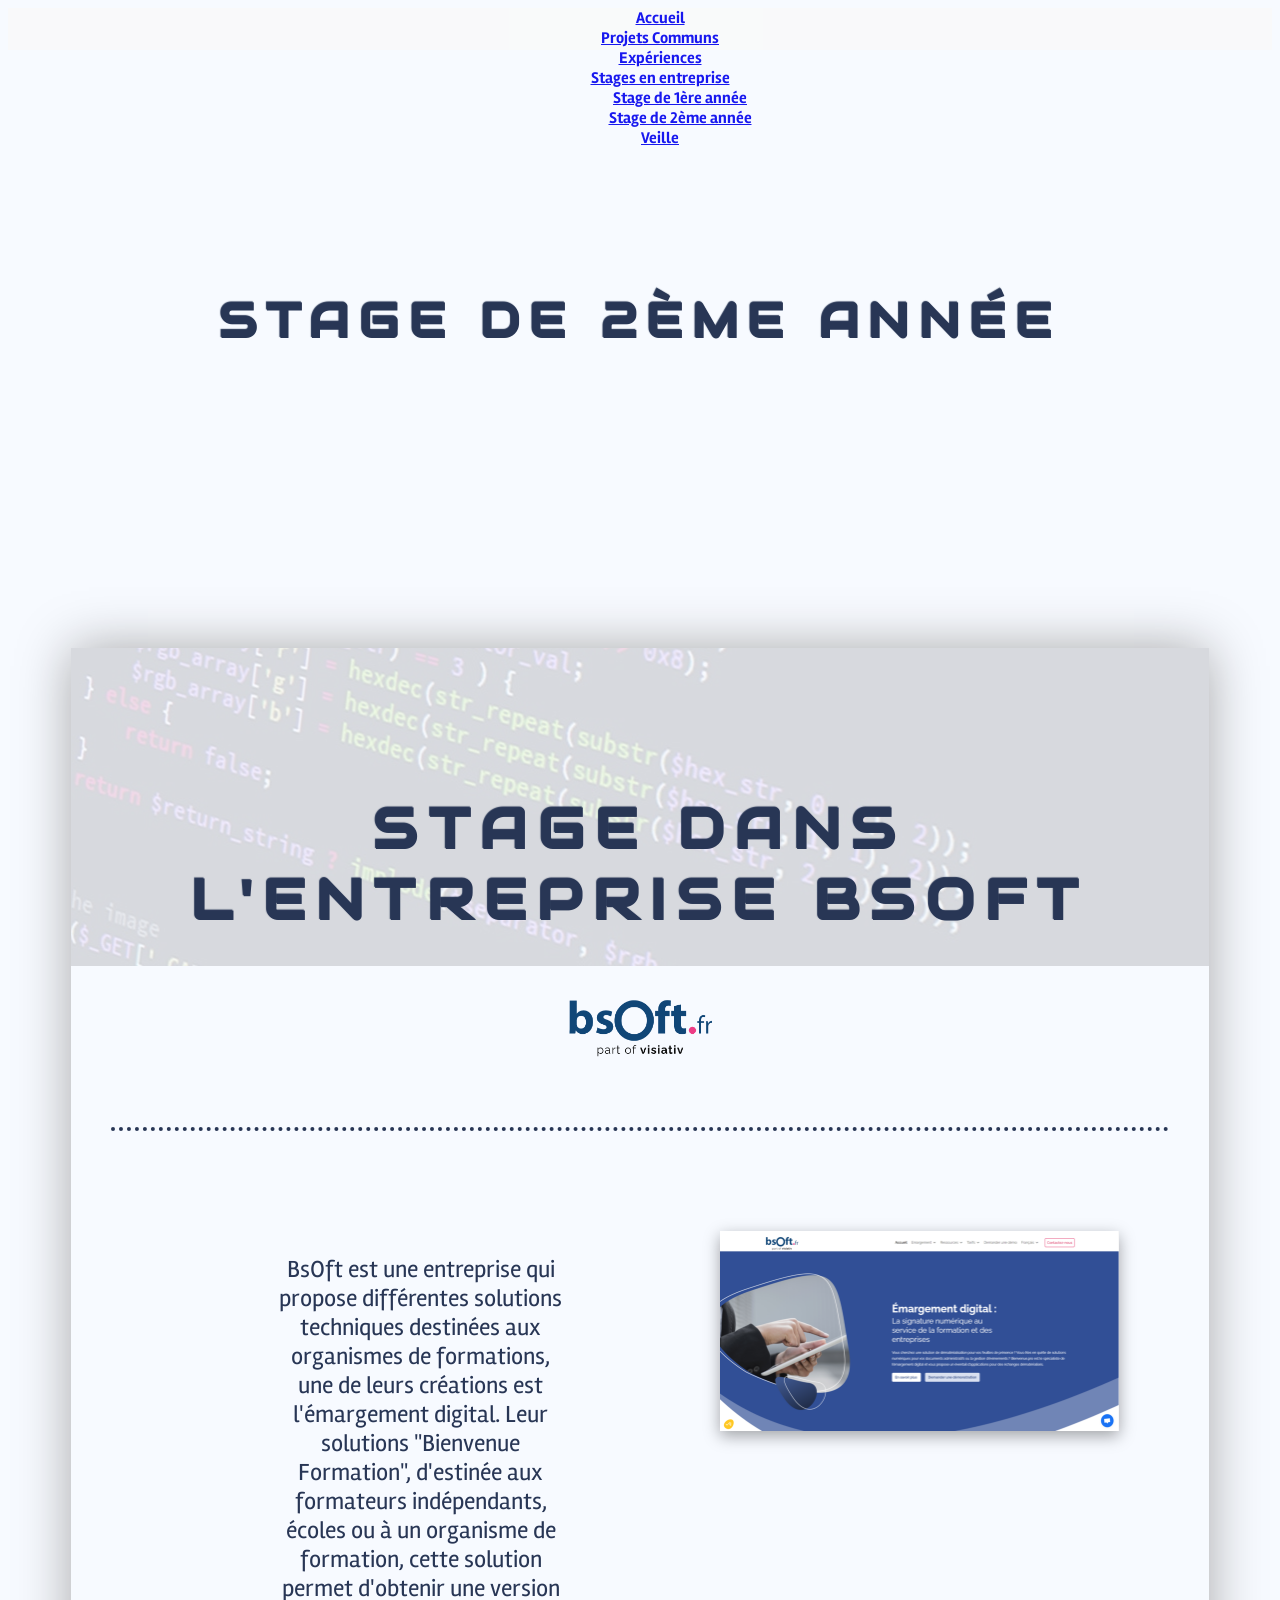
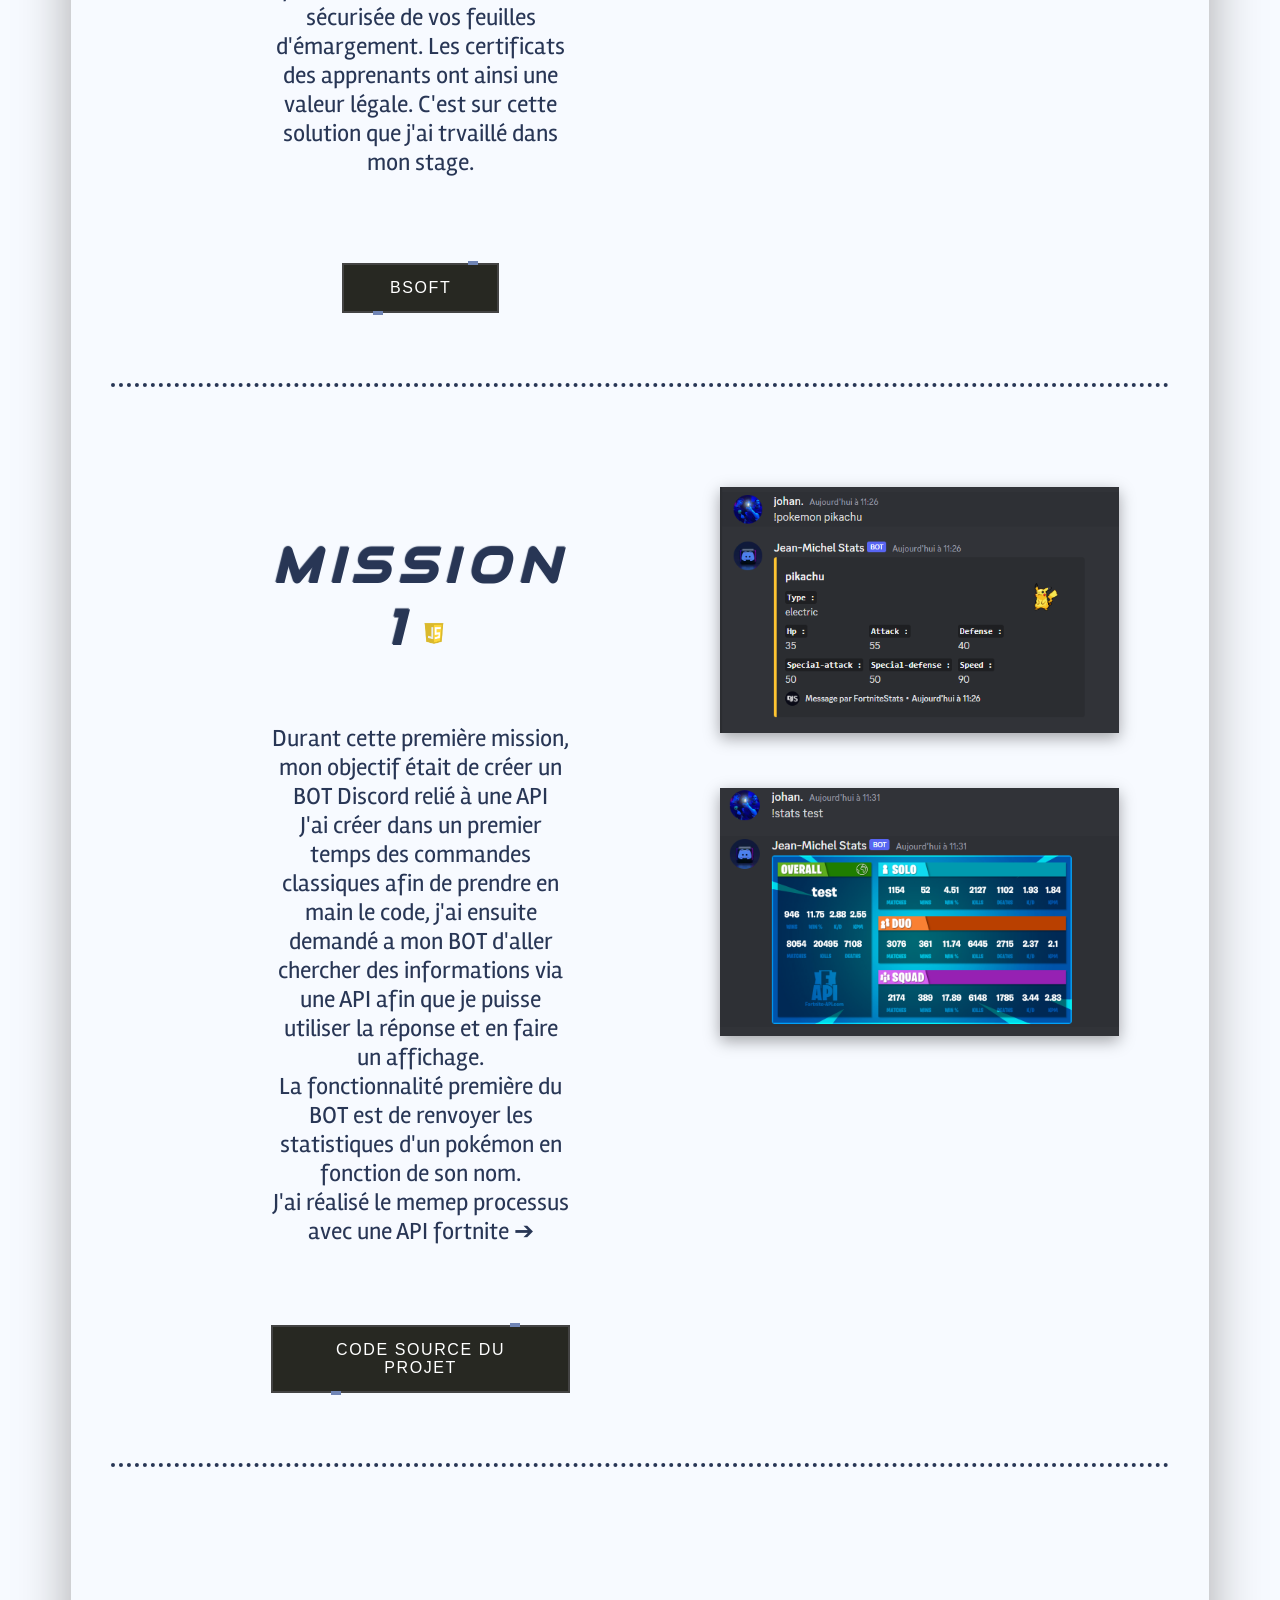
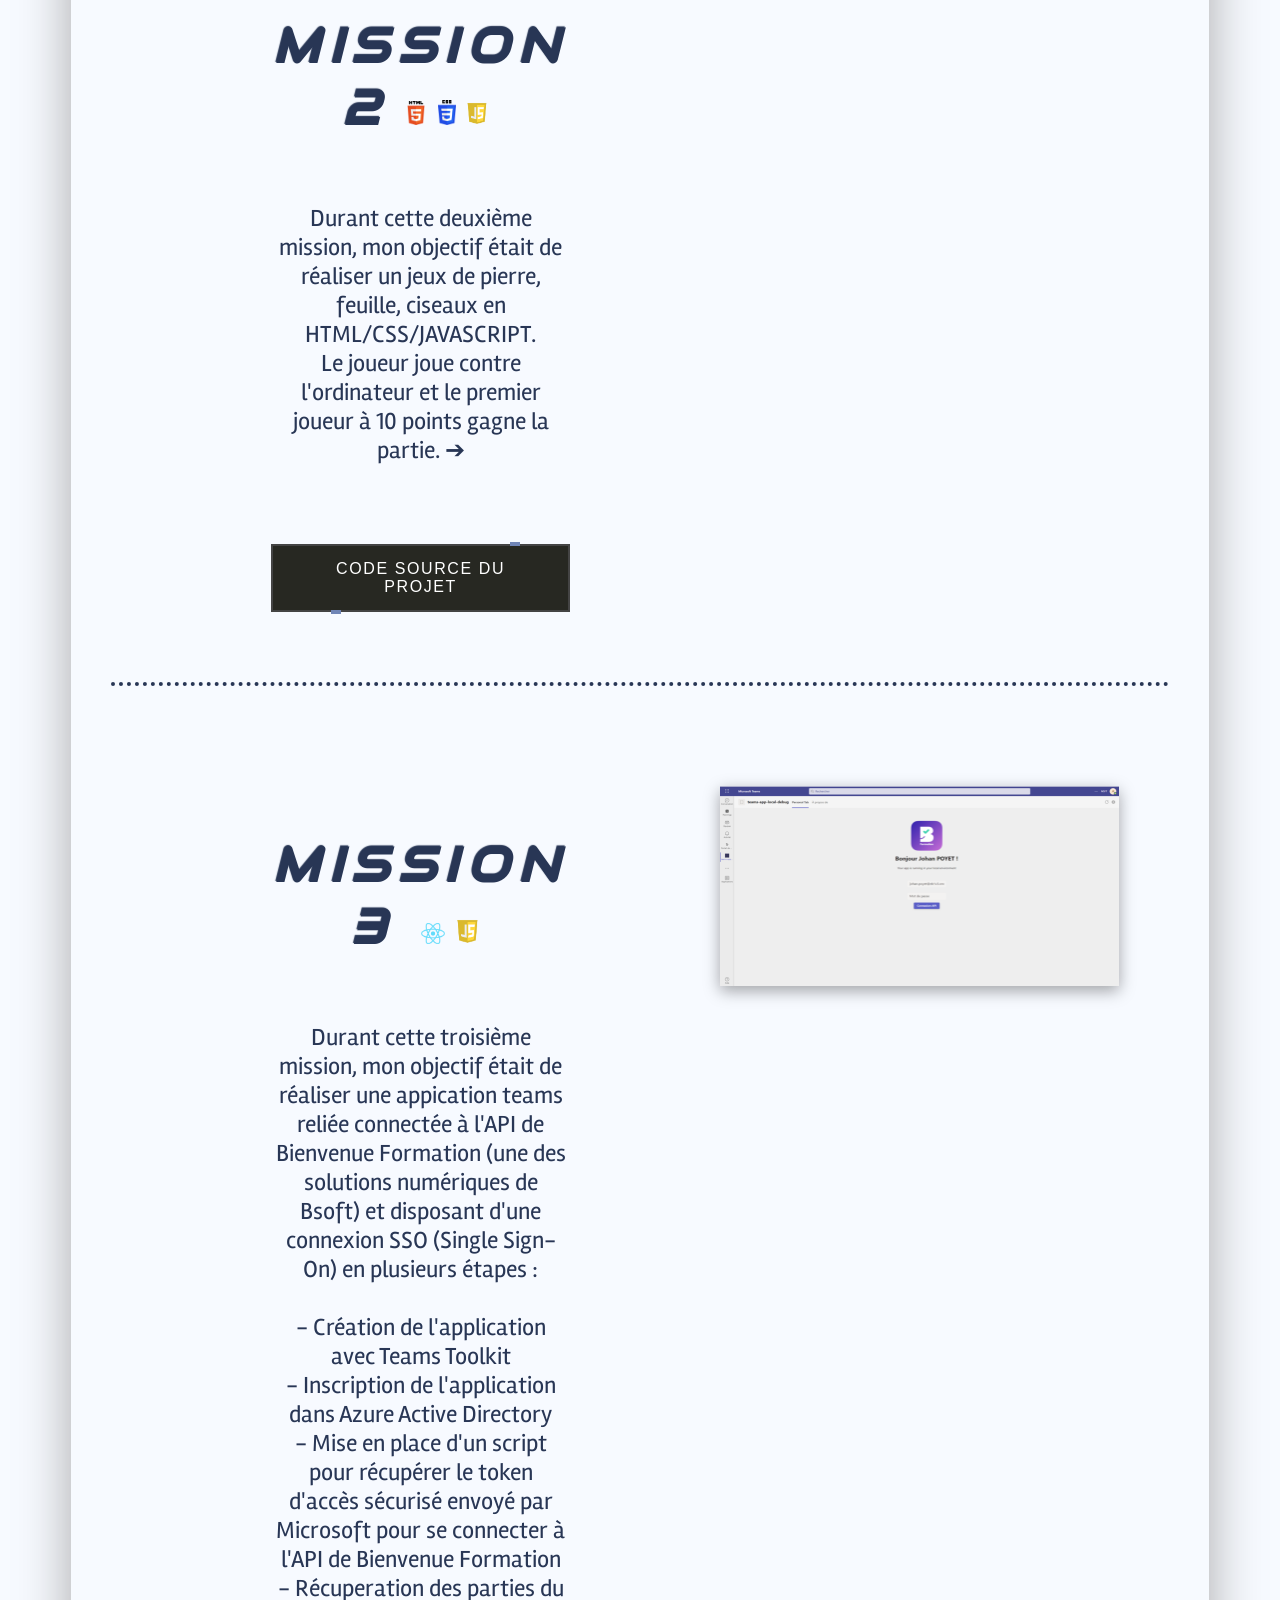
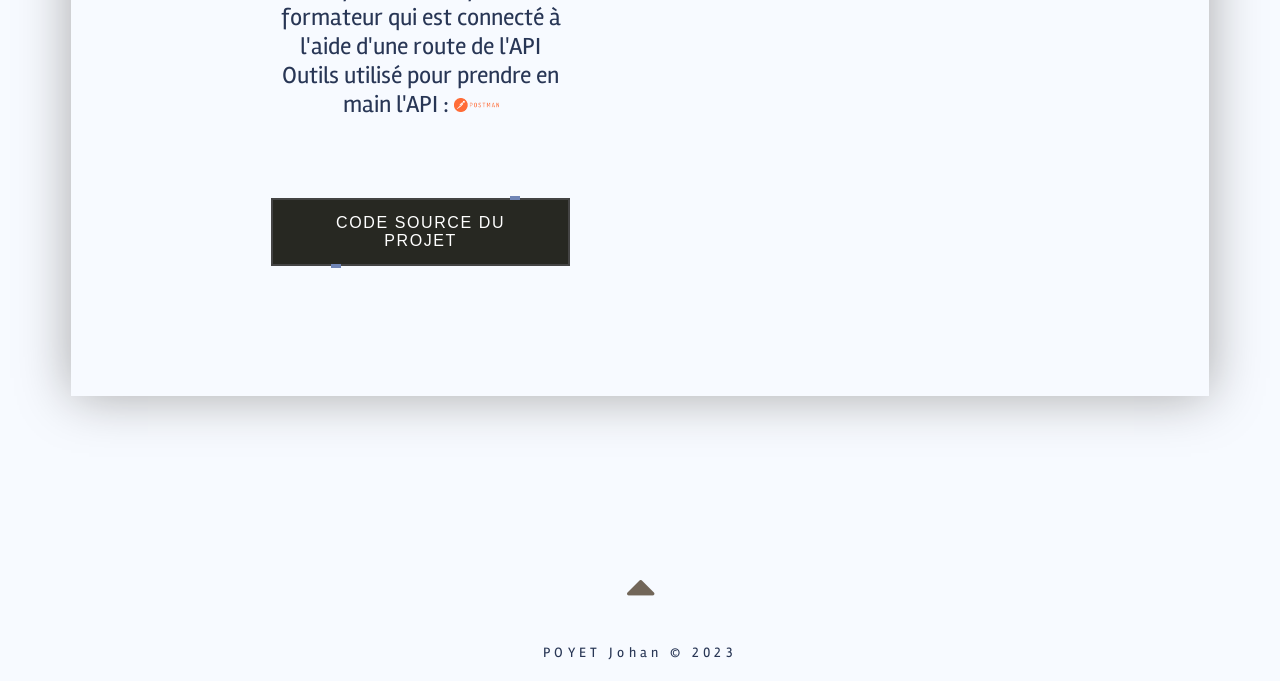
==== 2eme_annee.html @ 7d2a9128 "Add files via upload" ====
<!DOCTYPE html>
<html lang="fr">

<head>
    <meta charset="UTF-8">
    <meta http-equiv="X-UA-Compatible" content="IE=edge">
    <meta name="viewport" content="width=device-width, initial-scale=1.0">
    <title>Portfolio POYET Johan</title>
    <link rel="shortcut icon" href="./media/codage.png">
    <link rel="stylesheet" href="style.css">
    <link rel="stylesheet" href="./assets/css/bootstrap.css">
    <link rel="stylesheet" href="https://cdnjs.cloudflare.com/ajax/libs/font-awesome/4.7.0/css/font-awesome.css">
    <link href="https://unpkg.com/aos@2.3.1/dist/aos.css" rel="stylesheet">
    <script src="https://cdn.jsdelivr.net/npm/bootstrap@5.3.0-alpha1/dist/js/bootstrap.bundle.min.js"></script>
</head>

<body>
    <header style="height: 60vh;">
        <nav class="navbar autohide navbar-expand-sm navbar-light fixed-top">
            <div class="collapse navbar-collapse">
                <ul class="navbar-nav">
                    <li class="nav-item">
                        <a href="accueil.html" class="nav-link">Accueil</a>
                    </li>
                    <li class="nav-item">
                        <a href="projets_communs.html" class="nav-link">Projets Communs</a>
                    </li>
                    <li class="nav-item">
                        <a href="experiences.html" class="nav-link">Expériences</a>

                    </li>
                    <li class="nav-item dropdown">
                        <a class="nav-link dropdown-toggle" href="./1ere_annee.html" role="button"
                            data-bs-toggle="dropdown" aria-expanded="false">
                            Stages en entreprise
                        </a>
                        <ul class="dropdown-menu">
                            <li><a class="dropdown-item" href="./1ere_annee.html">Stage de 1ère année
                                </a></li>
                            <li><a class="dropdown-item" href="./2eme_annee.html">Stage de 2ème année
                                </a></li>
                        </ul>
                    </li>
                    <li class="nav-item">
                        <a href="veille.html" class="nav-link">Veille</a>
                    </li>
                </ul>
            </div>
        </nav>

        <h2 class="titre-c1 aos-item " data-aos="fade-up" data-aos-offset="200" data-aos-delay="50"
            data-aos-duration="1000" data-aos-mirror="true" data-aos-once="false"
            data-aos-anchor-placement="top-center">Stage de 2ème année</h2>
    </header>

    <section id="stage">
        <h3 class="aos-item" data-aos="fade-down" data-aos-offset=" 300" data-aos-delay="50" data-aos-duration="1000"
            data-aos-mirror="true" data-aos-once="true" data-aos-anchor-placement="top-bottom"
            style="padding: 50px 0 0 0">Stage dans l'entreprise bSoft
        </h3>
        <a href="./media/bsoft-logo.png" target="_blank" style="aos-item" data-aos="fade-right" data-aos-offset=" 300"
            data-aos-delay="50" data-aos-duration="1000" data-aos-mirror="true" data-aos-once="true"
            data-aos-anchor-placement="top-bottom"><img style="display: block; margin: auto; width: 15%;"
                src="./media/bsoft-logo.png" alt="logo philianova"></a>

        <div class="stage-desc col-md-12 aos-item" data-aos="fade-right" data-aos-offset=" 300" data-aos-delay="50"
            data-aos-duration="1000" data-aos-mirror="true" data-aos-once="true" data-aos-anchor-placement="top-bottom">
            <div class="stage-txt col-md-6">
                <p> BsOft est une entreprise qui propose différentes solutions techniques destinées aux organismes de
                    formations, une de leurs créations est l'émargement digital. Leur solutions "Bienvenue Formation",
                    d'estinée aux formateurs indépendants, écoles ou à un organisme de formation, cette solution permet
                    d'obtenir une version sécurisée de vos feuilles d'émargement. Les certificats des apprenants ont
                    ainsi une valeur légale. C'est sur cette solution que j'ai trvaillé dans mon stage.</p>
                <hr style="border: none;">
                <a target="_blank" href="https://bsoft.fr/">
                    <button target="_blank" class="btn-stage"
                        style="--clr:#7085B6; margin-top: 50px;"><span>BsOft</span><i></i></button></a>
            </div>
            <div class="col-md-6" style=" padding: 0 0 0 30px; width: 50%;">
                <a href="./media/bsoft1-grand.png" target="_blank"><img src="./media/bsoft1.png"
                        style="box-shadow: rgba(0, 0, 0, 0.35) 0px 5px 15px;" alt=""></a>

            </div>
        </div>

        <div class="stage-desc col-md-12 aos-item" data-aos="fade-left" data-aos-offset=" 300" data-aos-delay="50"
            data-aos-duration="1000" data-aos-mirror="true" data-aos-once="true" data-aos-anchor-placement="top-bottom">
            <div class="stage-txt col-md-6">
                <h3 style=""><i>Mission 1</i><img style=" width:14%;" src="./media/js-logo.png" alt=""></h3>
                <p style="margin: 50px 0 0 0;">Durant cette première mission, mon objectif était de créer un BOT Discord
                    relié à une API <br>
                    J'ai créer dans un premier temps des commandes classiques afin de prendre en main le code, j'ai
                    ensuite demandé a mon BOT d'aller chercher des informations via une API afin que je puisse utiliser
                    la réponse et en faire un affichage. <br>
                    La fonctionnalité première du BOT est de renvoyer les statistiques d'un pokémon en fonction
                    de son nom. <br>
                    J'ai réalisé le memep processus avec une API fortnite ➔</p>
                <br><a target="_blank" href="https://github.com/johanpoyet/bot_discord">
                    <button target="_blank" class="btn-stage" style="--clr:#7085B6; margin-top: 50px;"><span>Code source
                            du projet</span><i></i></button></a>

            </div>
            <div class="col-md-6" style=" padding: 0 0 0 30px; width: 50%;">

                <a href="./media/bot-1.png" target="_blank"> <img style="box-shadow: rgba(0, 0, 0, 0.35) 0px 5px 15px; "
                        src="./media/bot-1.png" alt=""></a>
                <a href="./media/bot-2.png" target="_blank"> <img
                        style="margin: 50px 0 0 0;box-shadow: rgba(0, 0, 0, 0.35) 0px 5px 15px; "
                        src="./media/bot-2.png" alt=""></a>
            </div>
        </div>


        <div class="stage-desc col-md-12 aos-item" data-aos="fade-right" data-aos-offset=" 300" data-aos-delay="50"
            data-aos-duration="1000" data-aos-mirror="true" data-aos-once="true" data-aos-anchor-placement="top-bottom">
            <div class="stage-txt col-md-6">
                <h3 style=""><i>Mission 2</i><img style="width:8%; margin: 0 0 0 15px;" src="./media/html-logo.png"
                        alt=""><img style=" margin: 0 0 0 10px; width:6%;" src="./media/css-logo.png" alt=""><img
                        style=" width:14%;" src="./media/js-logo.png" alt=""> </h3>
                <p style="margin: 50px 0 0 0;">Durant cette deuxième mission, mon objectif était de réaliser un
                    jeux de pierre, feuille, ciseaux en HTML/CSS/JAVASCRIPT. <br>
                    Le joueur joue contre l'ordinateur et le premier joueur à 10 points gagne la partie. ➔</p>
                <br><a target="_blank" href="https://github.com/johanpoyet/pierre_feuille_ciseaux">
                    <button target="_blank" class="btn-stage" style="--clr:#7085B6; margin-top: 50px;"><span>Code source
                            du projet</span><i></i></button></a>
            </div>
            <div class="col-md-6" style=" padding: 0 0 0 30px; width: 50%;">
                <a href="./media/shifoumi-grand.png" target="_blank"> <img
                        style="box-shadow: rgba(0, 0, 0, 0.35) 0px 5px 15px; " src="./media/shifoumi.png" alt=""></a>

            </div>
        </div>
        <div class="stage-desc col-md-12" aos-item data-aos="fade-left" data-aos-offset=" 300" data-aos-delay="50"
            data-aos-duration="1000" data-aos-mirror="true" data-aos-once="true" data-aos-anchor-placement="top-bottom">
            <div class="stage-txt col-md-6">
                <h3 style=""><i>Mission 3 <img style=" width:8%;" src="./media/react-logo.png" alt=""><img
                            style=" width:15%;" src="./media/js-logo.png" alt=""></i> </h3>
                <p style="margin: 50px 0 0 0;">Durant cette troisième mission, mon objectif était de réaliser une
                    appication teams reliée connectée à l'API de Bienvenue Formation (une des solutions numériques de
                    Bsoft) et disposant d'une connexion SSO (Single Sign-On) en plusieurs étapes : <br> <br>
                    - Création de l'application avec Teams Toolkit <br>
                    - Inscription de l'application dans Azure Active Directory <br>
                    - Mise en place d'un script pour récupérer le token d'accès sécurisé envoyé par Microsoft pour se
                    connecter à l'API de Bienvenue Formation <br>
                    - Récuperation des parties du formateur qui est connecté à l'aide d'une route de l'API <br>
                    Outils utilisé pour prendre en main l'API : <a href="https://www.postman.com/" target="_blank"><img
                            src="./media/postman.png" style="width: 15% !important;" alt=""></a></p>
                <br><a target="_blank" href="">
                    <button target="_blank" class="btn-stage" style="--clr:#7085B6; margin-top: 50px;"><span>Code source
                            du projet</span><i></i></button></a>
            </div>
            <div class="col-md-6" style=" padding: 0 0 0 30px; width: 50%;">

                <a href="./media/app-grand.png" target="_blank"> <img
                        style="box-shadow: rgba(0, 0, 0, 0.35) 0px 5px 15px; " src="./media/app-petit.png" alt=""></a>
            </div>
        </div>
        </div>
        </div>
        </div>
        </div>
    </section>

    <footer>
        <div class="arrow">
            <a href="#">
                <i class="fa fa-sort-up"></i>
            </a>
        </div>
        <p>POYET Johan © 2023</p>
    </footer>

    <script src="./assets/js/jquery.min.js" type="text/javascript"></script>
    <script src="./assets/js/typed.min.js" type="text/javascript"></script>
    <script src="./script2.js" type="text/javascript"></script>
    <script src="https://unpkg.com/aos@2.3.1/dist/aos.js"></script>

    <script>
        AOS.init();
    </script>

</body>

</html>
---- style.css ----
@import url("https://fonts.googleapis.com/css?family=Audiowide|Josefin+Sans:100|Rambla&display=swap");

/* test */
html {
  scroll-behavior: smooth;
}

body {
  color: #283655 !important;
  background-color: #f7faff !important;
  text-align: center;
  height: 100vh;
  font-family: "Rambla", sans-serif;
}

h2,
h3 {
  font-family: "Audiowide", sans-serif;
  letter-spacing: 0.2em;
  text-transform: uppercase;
  text-shadow: -1px -1px 1px #283655;
}

li {
  list-style-type: none;
}



/* *****************************HEADER****************************** */
.navbar {
  background-color: #FAFAFA;
  opacity: 0.9;
  height: 42px;
  transition: 0.7s;
  font-weight: 800;
}

.navbar-nav {
  width: 80% !important;
  margin: 0 auto;
  justify-content: space-between;
}

header {
  text-align: center;
  height: 100vh;
  background: url(media/Sans\ titre.jpg) no-repeat fixed 50% 50%;
  background-size: cover;
}

h1 {
  padding: 90px 0 10px 0;
  font-family: "Josefin Sans", sans-serif;
  font-size: 4.3em;
  text-transform: uppercase;
}

#line {
  height: 1px;
  background-color: #b3aca7;
  width: 25%;
  margin: 0 auto;
}

h2 {
  padding: 20px 0 50px 0;
  font-size: 3em;
  text-transform: uppercase;
}

.presentation {
  height: 240px;
  margin-top: 20px;
}

.infos {
  border: 1px solid #b3aca7;
  display: flex;
  flex-direction: column;
  justify-content: space-between;
  padding: 20px 0;
}

.photo {
  border: 1px solid #b3aca7;
  position: relative;
}

.photo img {
  position: absolute;
  top: 0;
  bottom: 0;
  left: 0;
  right: 0;
  margin: auto;
  height: auto;
  max-width: 90%;
  border-radius: 3px;
  /* box-shadow: 0 0 4px; */
}

.btn-cv {
  margin-top: 45px;
  text-align: center;
}

.btn-cv a {
  padding: 20px 80px;
  border: 1px solid #b3aca7;
  width: 300px;
}

.btn-cv:hover a {
  background: #b3aca7;
  color: #e2dedb;
  transition: all 0.3s ease-in-out;
  text-decoration: none;
}

/* ***************************************languages************************************* */
#language {
  padding: 80px 80px 80px 50px;
  margin: 20px 0 0 6%;
  height: 750px;
  width: 47%;
  max-width: 640px;
  background: linear-gradient(90deg, #8b8b8b 0%, #d0d0d0 100%);
  border-radius: 5%;
  /* clip-path: polygon(0% 0%, 79% 0, 100% 50%, 80% 100%, 0% 100%); */
}


#language .bar {
  padding: 10px 0 4px 0;
  letter-spacing: 0.1em;
}

/* ***************************FORMATION**************************** */
#formation {
  position: relative;
  top: -200px;
  float: right;
  margin-right: 5%;
  padding: 110px 0 60px 50px;
  width: 45%;
  max-width: 660px;
  background: linear-gradient(270deg, #8b8b8b 0%, #d0d0d0 100%);
  border-radius: 5%;
  /* clip-path: polygon(18% 0, 100% 0%, 100% 100%, 11% 100%, 0% 50%); */
}

#autodidactes {
  padding-top: 20px;
}

#fcc {
  padding: 50px 0 0 9%;
}

#occ {
  padding: 50px 0 0 18%;
}

#formation h4 {
  font-weight: blod;
  letter-spacing: 0.08em;
  padding-bottom: 10px;
  color: #283655;
  /* text-shadow: -1px -1px 1px #35B4D5; */
}

.counter {
  display: flex;
  text-align: center;
}

.data {
  border: 1px solid #283655;
  width: 170px;
  margin: 0 4%;
  box-shadow: 0 0 8px #283655;
  padding: 5px 20px;
}

.counter-value {
  font-size: 2em;
}

.data-span {
  font-size: 1.8em;
}

/* ***************************************PARCOURS*********************** */
#parcours {
  max-width: 800px;
  margin: 640px auto 180px auto;
  padding: 40px 30px 100px 30px;
  /* background: url(./media/header.jpg) no-repeat fixed 50% 50%; */
  background-size: cover;
  border-radius: 8px;
  box-sizing: -1px -1px 8px #283655;
}

/*

#parcours h3 {
    font-size: 2.5em;
    padding-bottom: 30px;
}

#parcours h4 {
    font-size: 1.6em;
    color: #ff4e50;
    margin-left: 20px;
}

#parcours h6 {
    font-style: italic;
    color: #edca21;
    margin-left: 20px;
}

#parcours p {
    line-height: 1.9em;
} */
*,
*::before,
*::after {
  box-sizing: border-box;
}

/* body {
    margin: 0;
    font-family: Arial, Helvetica, sans-serif;
    background: #ffffff;
} */
.timeline {
  position: relative;
  width: 100%;
  max-width: 1140px;
  margin: 0 auto;
  padding: 15px 0;
}

.timeline::after {
  content: "";
  position: absolute;
  width: 2px;
  background: #535353;
  top: 0;
  bottom: 0;
  left: 50%;
  margin-left: -1px;
}

/* .container {
  padding: 15px 30px;
  position: relative;
  background: inherit;
  width: 50%;
}

.container.left {
  right: 28%;
  margin-right: 1000px;
  max-width: 577px;
}

.container.right {
  left: 39%;
  max-width: 577px;
}

.container::after {
  content: "";
  position: absolute;
  width: 16px;
  height: 16px;
  top: calc(50% - 8px);
  right: -8px;
  background: #ffffff;
  border: 2px solid #535353;
  border-radius: 16px;
  z-index: 1;
}

.container.right::after {
  left: -8px;
}

.container::before {
  content: "";
  position: absolute;
  width: 50px;
  height: 2px;
  top: calc(50% - 1px);
  right: 8px;
  background: #535353;
  z-index: 1;
}

.container.right::before {
  left: 8px;
}

.container .date {
  position: absolute;
  display: inline-block;
  top: calc(50% - 8px);
  text-align: center;
  font-size: 14px;
  font-weight: bold;
  color: #535353;
  text-transform: uppercase;
  letter-spacing: 1px;
  z-index: 1;
}

.container.left .date {
  right: -75px;
}

.container.right .date {
  left: -75px;
}

.container .icon {
  position: absolute;
  display: inline-block;
  width: 40px;
  height: 40px;
  padding: 9px 0;
  top: calc(50% - 20px);
  background: #8d8d8d;
  border: 2px solid #535353;
  border-radius: 40px;
  text-align: center;
  font-size: 18px;
  color: #535353;
  z-index: 1;
}

.container.left .icon {
  right: 56px;
}

.container.right .icon {
  left: 56px;
}

.container .content {
  padding: 30px 90px 30px 30px;
  background: #8d8d8d;
  position: relative;
  border-radius: 0 500px 500px 0;
}

.container.right .content {
  padding: 30px 30px 30px 90px;
  border-radius: 300px 300px 300px 300px;
}

.container.left .content {
  border-radius: 300px 300px 300px 300px;
}

.container .content h2 {
  margin: 0 0 10px 0;
  font-size: 18px;
  font-weight: normal;
  color: #535353;
}

.container .content p {
  margin: 0;
  font-size: 16px;
  line-height: 22px;
  color: #000000;
} */

@media (max-width: 767.98px) {
  .timeline::after {
    left: 90px;
  }

  /* .container {
    width: 100%;
    padding-left: 120px;
    padding-right: 30px;
  }

  .container.right {
    left: 0%;
  }

  .container.left {
    right: 0%;
  }

  .container.left::after,
  .container.right::after {
    left: 82px;
  }

  .container.left::before,
  .container.right::before {
    left: 100px;
    border-color: transparent #535353 transparent transparent;
  }

  .container.left .date,
  .container.right .date {
    right: auto;
    left: 15px;
  }

  .container.left .icon,
  .container.right .icon {
    right: auto;
    left: 146px;
  }

  .container.left .content,
  .container.right .content {
    padding: 30px 30px 30px 90px;
    border-radius: 500px 0 0 500px;
    margin-left: 100px;
  } */
}

/* *****************************************PORTFOLIO*************************** */
#portfolio {
  margin: 100px 2% 0 2%;
  padding: 40px 10px 60px 40px;
  background-color: rgba(179, 172, 167, 0.08);
  box-shadow: 0px 0px 1px #a8a8a9;
}

#portfolio h3 {
  font-size: 3em;
  padding-bottom: 15px;
}

.projet {
  display: flex;
  margin: 70px 0;
}

/* .projet:nth-child(2) {
    margin-left: 3%;
}



  

.projet:nth-child(3) {
    margin-left: 6%;
} */
.wrap {
  padding: 10px 20px 300px 0px;
  height: 100%;
  display: flex;
  align-items: center;
  justify-content: center;
}

/* .button {
  min-width: 300px;
  min-height: 60px;
  font-family: 'Rambla', sans-serif;
  font-size: 22px;
  text-transform: uppercase;
  letter-spacing: 1.3px;
  font-weight: 700;
  color: #313133;
  background: #726659;
  background: linear-gradient(90deg, #726659(129, 230, 217, 1) 0%, #726659(79, 209, 197, 1) 100%);
  border: none;
  border-radius: 1000px;
  box-shadow: 12px 12px 24px #726659;
  transition: all 0.3s ease-in-out 0s;
  cursor: pointer;
  outline: none;
  position: relative;
  padding: 10px;
}

button::before {
  content: '';
  border-radius: 1000px;
  min-width: calc(300px + 12px);
  min-height: calc(60px + 12px);
  border: 6px solid #726659;
  box-shadow: 0 0 60px #726659;
  position: absolute;
  top: 50%;
  left: 50%;
  transform: translate(-50%, -50%);
  opacity: 0;
  transition: all .3s ease-in-out 0s;
}

.button:hover,
.button:focus {
  color: #313133;
  transform: translateY(-6px);
}

button:hover::before,
button:focus::before {
  opacity: 1;
}

button::after {
  content: '';
  width: 30px;
  height: 30px;
  border-radius: 100%;
  border: 6px solid #726659;
  position: absolute;
  z-index: -1;
  top: 50%;
  left: 50%;
  transform: translate(-50%, -50%);
  animation: ring 1.5s infinite;
}

button:hover::after,
button:focus::after {
  animation: none;
  display: none;
} */

@keyframes ring {
  0% {
    width: 30px;
    height: 30px;
    opacity: 1;
  }

  100% {
    width: 300px;
    height: 300px;
    opacity: 0;
  }
}

.legende li {
  margin-left: 40px;
  font-size: 1.8rem;
}

.legende {
  min-height: 500px;
}

.legende h2 img {
  width: 50px;
}

h4 {
  font-size: 2.5rem !important;
}

h4 img {
  width: 30px;
}

.txt-portfolio {
  font-size: 1.5rem;
  padding-top: 30px;
}

.cadre {
  position: relative;
  padding: 40px 20px 25px 0;
  width: 80%;
  max-width: 700px;
  border: none;
  outline: none;
  background-color: transparent;
  margin: 10px 8px;
  color: #aca49c;
  text-align: center;
  max-height: 420px;
}

.img-container {
  height: 323px;
  width: 100%;
  max-width: 650px;
  overflow: hidden;
  margin: 0 auto;
  box-shadow: 1px 1px 10px #111;
}

.img-container img {
  position: relative;
  height: 100%;
  margin: 0 auto;
}

.img-container:hover img {
  transform: scale(1.07);
  transform-origin: 50% 50%;
  filter: contrast(140%);
  transition: 0.3s ease-in-out;
}

.cadre:before,
.cadre:after {
  content: "";
  display: block;
  position: absolute;
  width: 20%;
  height: 20%;
  border: 1px solid;
  transition: all 0.6s ease;
  border-radius: 2px;
  z-index: -1;
}

.cadre:before {
  top: 15px;
  left: -10px;
  border-bottom-color: transparent;
  border-right-color: transparent;
}

.cadre:after {
  bottom: 15px;
  right: 0;
  border-top-color: transparent;
  border-left-color: transparent;
}

.cadre:hover:before,
.cadre:hover:after {
  border-color: #aca49c;
  width: 100%;
  height: 100%;
}

.legende {
  max-width: 60%;
  padding: 50px 150px 0 200px;
  opacity: 0;
  transition: 5s ease-in-out;
}

.projet:hover .legende {
  opacity: 1;
  transition: 2s ease;
}

.legende a {
  padding: 16px 10px 10px 10px;
  margin-top: 20px;
  font-size: 1.1em;
  float: right;
  text-decoration: none;
  border-radius: 3px;
  background: #e2dedb;
  animation: shadow-pop-br 0.3s cubic-bezier(0.47, 0, 0.745, 0.715) both;
}

.legende a:hover {
  text-decoration: none;
  color: black;
}

.legende a:active {
  animation: shadow-push 0.3s cubic-bezier(0.47, 0, 0.745, 0.715) both;
}

@keyframes shadow-pop-br {
  0% {
    -webkit-box-shadow: 0 0 #3e3e3e, 0 0 #3e3e3e, 0 0 #3e3e3e, 0 0 #3e3e3e, 0 0 #3e3e3e, 0 0 #3e3e3e, 0 0 #3e3e3e, 0 0 #3e3e3e;
    box-shadow: 0 0 #3e3e3e, 0 0 #3e3e3e, 0 0 #3e3e3e, 0 0 #3e3e3e, 0 0 #3e3e3e, 0 0 #3e3e3e, 0 0 #3e3e3e, 0 0 #3e3e3e;
    -webkit-transform: translateX(0) translateY(0);
    transform: translateX(0) translateY(0);
  }

  100% {
    -webkit-box-shadow: 1px 1px #3e3e3e, 2px 2px #3e3e3e, 3px 3px #3e3e3e, 4px 4px #3e3e3e, 5px 5px #3e3e3e, 6px 6px #3e3e3e, 7px 7px #3e3e3e, 8px 8px #3e3e3e;
    box-shadow: 1px 1px #3e3e3e, 2px 2px #3e3e3e, 3px 3px #3e3e3e, 4px 4px #3e3e3e, 5px 5px #3e3e3e, 6px 6px #3e3e3e, 7px 7px #3e3e3e, 8px 8px #3e3e3e;
    -webkit-transform: translateX(-8px) translateY(-8px);
    transform: translateX(-6px) translateY(-6px);
  }
}

@keyframes shadow-push {
  0% {
    -webkit-box-shadow: 1px 1px #3e3e3e, 2px 2px #3e3e3e, 3px 3px #3e3e3e, 4px 4px #3e3e3e, 5px 5px #3e3e3e, 6px 6px #3e3e3e, 7px 7px #3e3e3e, 8px 8px #3e3e3e;
    box-shadow: 1px 1px #3e3e3e, 2px 2px #3e3e3e, 3px 3px #3e3e3e, 4px 4px #3e3e3e, 5px 5px #3e3e3e, 6px 6px #3e3e3e, 7px 7px #3e3e3e, 8px 8px #3e3e3e;
    -webkit-transform: translateX(-8px) translateY(-8px);
    transform: translateX(-6px) translateY(-6px);
  }

  100% {
    -webkit-box-shadow: 0 0 #3e3e3e, 0 0 #3e3e3e, 0 0 #3e3e3e, 0 0 #3e3e3e, 0 0 #3e3e3e, 0 0 #3e3e3e, 0 0 #3e3e3e, 0 0 #3e3e3e;
    box-shadow: 0 0 #3e3e3e, 0 0 #3e3e3e, 0 0 #3e3e3e, 0 0 #3e3e3e, 0 0 #3e3e3e, 0 0 #3e3e3e, 0 0 #3e3e3e, 0 0 #3e3e3e;
    -webkit-transform: translateX(0) translateY(0);
    transform: translateX(0) translateY(0);
  }
}

/* *************************************HOBBIES******************** */
#hobbies {
  padding: 100px 50px 100px 50px;
  margin: 500px 2% 0 2%;
  /* clip-path: polygon(0 21%, 100% 31%, 100% 95%, 0% 100%); */
  background: linear-gradient(90deg, #8b8b8b 0%, #d0d0d0 100%);
}

#hobbies h3 {
  /* transform: rotate(4.2deg); */
  font-size: 3em;
  text-shadow: -1px 1px 0px #375E97;
}

.pictures {
  display: flex;
  justify-content: center;
  margin-bottom: 100px;
}

.flip-box-back div {
  margin: 40%;
  writing-mode: horizontal-tb;
  text-orientation: upright;
  width: 200px;
}

.flip-bow-back p {
  text-transform: uppercase;
  padding: 10px;
  font-size-adjust: auto;
}

.flip-box-back {
  color: white;
  transform: rotateY(180deg);
}

.flip-box-front,
.flip-box-back {
  position: absolute;
  width: 100%;
  height: 100%;
  backface-visibility: hidden;
}

.flip-box {
  overflow: hidden;
  background-color: transparent;
  width: 100%;
  max-width: 300px;
  height: 300px;
  perspective: 1000px;
}

.flip-box-inner {
  position: relative;
  width: 100%;
  max-width: 300px;
  height: 300px;
  transition: transform 0.8s;
  transform-style: preserve-3d;
}

.flip-box:hover .flip-box-inner {
  transform: rotateY(180deg);
}

/* ****************************************************************************STAGE*********************************************************************************** */
#stage {
  margin: 100px 5% 0 5%;
  padding: 40px 40px 60px 40px;
  box-shadow: 0px 0px 50px #a8a8a9;
  background: url(media/Image.png) no-repeat fixed 50% 50%;

}

#stage h3 {
  font-size: 3.5em;
  padding-bottom: 15px;
  text-align: center;

}

.stage-desc {
  display: flex;
  margin: 70px 0;
  padding: 100px 0 0 0;
  border-top: 4px dotted #283655;
}

.stage-txt h3 {
  font-size: 3rem !important;
}

.stage-txt {
  text-align: center;
  width: 50%;
  font-size: 1.5rem;
  padding: 0px 70px 0px 160px !important;
}

button {
  position: relative;
  background: #444;
  color: #fff;
  text-decoration: none;
  text-transform: uppercase;
  border: none;
  letter-spacing: 0.1rem;
  font-size: 1rem;
  padding: 1rem 3rem;
  transition: 0.2s;
}

button:hover {
  letter-spacing: 0.2rem;
  padding: 1.1rem 3.1rem;
  background: var(--clr);
  color: var(--clr);
  /* box-shadow: 0 0 35px var(--clr); */
  animation: box 3s infinite;
}

button::before {
  content: "";
  position: absolute;
  inset: 2px;
  background: #272822;
}

button span {
  position: relative;
  z-index: 1;
}

button i {
  position: absolute;
  inset: 0;
  display: block;
}

button i::before {
  content: "";
  position: absolute;
  width: 10px;
  height: 2px;
  left: 80%;
  top: -2px;
  border: 2px solid var(--clr);
  background: #272822;
  transition: 0.2s;
}

button:hover i::before {
  width: 15px;
  left: 20%;
  animation: move 3s infinite;
}

button i::after {
  content: "";
  position: absolute;
  width: 10px;
  height: 2px;
  left: 20%;
  bottom: -2px;
  border: 2px solid var(--clr);
  background: #272822;
  transition: 0.2s;
}

button:hover i::after {
  width: 15px;
  left: 80%;
  animation: move 3s infinite;
}

@keyframes move {
  0% {
    transform: translateX(0);
  }

  50% {
    transform: translateX(5px);
  }

  100% {
    transform: translateX(0);
  }
}

@keyframes box {
  0% {
    box-shadow: #27272c;
  }

  50% {
    box-shadow: 0 0 25px var(--clr);
  }

  100% {
    box-shadow: #27272c;
  }
}

/* *******************************************************************************VEILLE************************************************************************************ */
#veille {
  background: url(media/veille.png) no-repeat fixed 50% 50%;
  margin: 100px 5% 0 5%;
  padding: 40px 10px 60px 40px;
  box-shadow: 0px 0px 50px #a8a8a9;
}

#veille h3 {
  font-size: 3.5em;
  padding-bottom: 15px;
  text-align: center;
}

.veille-desc {
  display: flex;
  margin: 70px 0;
  padding: 100px 0 0 0;
}


.veille-txt {
  text-align: center;
  font-size: 1.5rem;
  padding: 0px 70px 0 0 !important;
}

/* *******************************************************************************FOOTER****************************************************************************** */
footer {
  background: url(./media/footer.jpg) 50% 0% no-repeat fixed;
  background-size: cover;
  text-align: center;
  padding: 160px 50px 5px 50px;
}

footer h3 {
  padding: 0 0 60px 0;
  font-size: 2.5em;
}

.footer-icons {
  margin: 0 auto;
  display: flex;
  justify-content: space-between;
  max-width: 60%;
}

.network {
  font-size: 4em;
  border: 1px solid #b3aca7;
  padding: 30px 45px;
  color: #726659;
  z-index: -1 !important;
  border-radius: 50%;
}

.network:hover {
  background: #b3aca7;
  color: #e2dedb;
  transition: all 0.3s ease-in-out;
}

.arrow {
  width: 50px;
  margin: 0px auto;
  padding-top: 15px;
  animation: arrow linear 1.5s;
  animation-iteration-count: infinite;
}

@keyframes arrow {
  0% {
    transform: translateY(0px);
  }

  38% {
    transform: translateY(8px);
  }

  100% {
    transform: translateY(0px);
  }
}

.arrow a {
  font-size: 3em;
  border: none;
  color: #726659;
}

.arrow:hover i {
  transform: scale(1.6);
  transition: 0.5s ease-in-out;
  color: #726659;
}

footer p {
  font-size: 0.9em;
  letter-spacing: 0.3em;
}

/* ************************************MEDIA QUERIES************************* */
@media screen and (max-width: 1700px) {
  .stage-desc img {
    width: 80%;
  }
}

@media screen and (max-width: 1500px) {
  .typed_pages {
    width: 50% !important;
    margin: 0 25% !important;
  }
}


@media screen and (max-width: 900px) {

  .infos h5,
  .typed {
    font-size: 0.9em;
  }

  .typed_pages {
    width: 60% !important;
    margin: 0 20% !important;
    font-size: 0.9em !important;
  }

  #language {
    margin-left: 1%;
  }

  #formation {
    margin-right: 1%;
  }

  .network {
    font-size: 2em;
    padding: 10px 20px;
  }
}

@media screen and (max-width: 770px) {

  h1,
  h2 {
    font-size: 2em !important;
  }

  .titre-c1 {
    padding: 150px 0 100px 0 !important;

    text-transform: uppercase;
  }

  .typed_pages {
    width: 60% !important;
    margin: 0 20% !important;
  }





  #language {
    width: 80%;
    margin-left: 10%;
  }

  #formation {
    margin: 210px 0 0 10%;
    width: 80%;
    float: none;
    display: block;
  }

  .counter-value {
    font-size: 1em;
  }

  .data-span {
    font-size: 0.8em;
  }

  #parcours {
    margin-top: -50px;
  }

  .legende p {
    display: none;
  }

  .flip-box-back p {
    padding: 10px 0px;
  }

  footer h3 {
    font-size: 2em;
  }

  .network {
    font-size: 1.4em;
    padding: 14px 20px;
  }

  input,
  textarea {
    width: 300px;
  }
}

@media screen and (max-width: 520px) {
  h3 {
    font-size: 1em !important;
  }




  .titre-c1 {
    padding: 70px 0 30px 0 !important;
    text-transform: uppercase;
  }

  .typed_pages {
    width: 60% !important;
    margin: 0 20% !important;
  }


  #occ {
    padding: 50px 0 0 0;
  }

  .timeline {
    margin-left: -100px;
  }

  .container .content {
    margin-left: 200px;
    width: 300px;
  }

  #formation {
    padding: 40px 70px;
  }

  #language {
    padding: 40px 50px;
    height: 80%;
  }

  #parcours {
    width: 78%;
  }

  .timeline .date {
    margin-left: 15px;
  }

  .projet.projet:nth-child(2),
  .projet:nth-child(3) {
    margin-left: 0;
  }

  .legende {
    opacity: 1;
  }

  .flip-box-back p {
    font-size: 0.7em;
  }
}

.scrolled-down {
  transform: translateY(-100%);
  transition: all 0.4s ease-in-out;
}

.scrolled-up {
  transform: translateY(0);
  transition: all 0.4s ease-in-out;
}

/* ***************************************C1******************************* */
.titre-c1 {
  padding: 200px 0 100px 0;
  font-size: 3em;
  text-transform: uppercase;
}

.typed_pages {
  width: 35%;
  margin: 0 32%;
}



*,
*:before,
*:after {
  box-sizing: border-box;
  -webkit-box-sizing: border-box;
  -moz-box-sizing: border-box;
}

/* body {
  background: #fcfcfc;
  margin: 0;
} */



.exp {
  display: flex;
  margin: 50px 0;
  max-height: 330px;
}

.legende_exp {
  margin: 0 50px;
  max-width: 600px;
  padding: 50px 0 0 20px;
  opacity: 0;
  transition: 5s ease-in-out;

}

.legende_exp a {
  padding: 16px 10px 10px 10px;
  margin-top: 20px;
  font-size: 1.1em;
  float: right;
  text-decoration: none;
  border-radius: 3px;
  background: #e2dedb;
  animation: shadow-pop-br 0.3s cubic-bezier(0.47, 0, 0.745, 0.715) both;
}

.legende_exp a:hover {
  text-decoration: none;
  color: black;
}

.legende_exp a:active {
  animation: shadow-push 0.3s cubic-bezier(0.47, 0, 0.745, 0.715) both;
}


/*# sourceMappingURL=style.css.map */
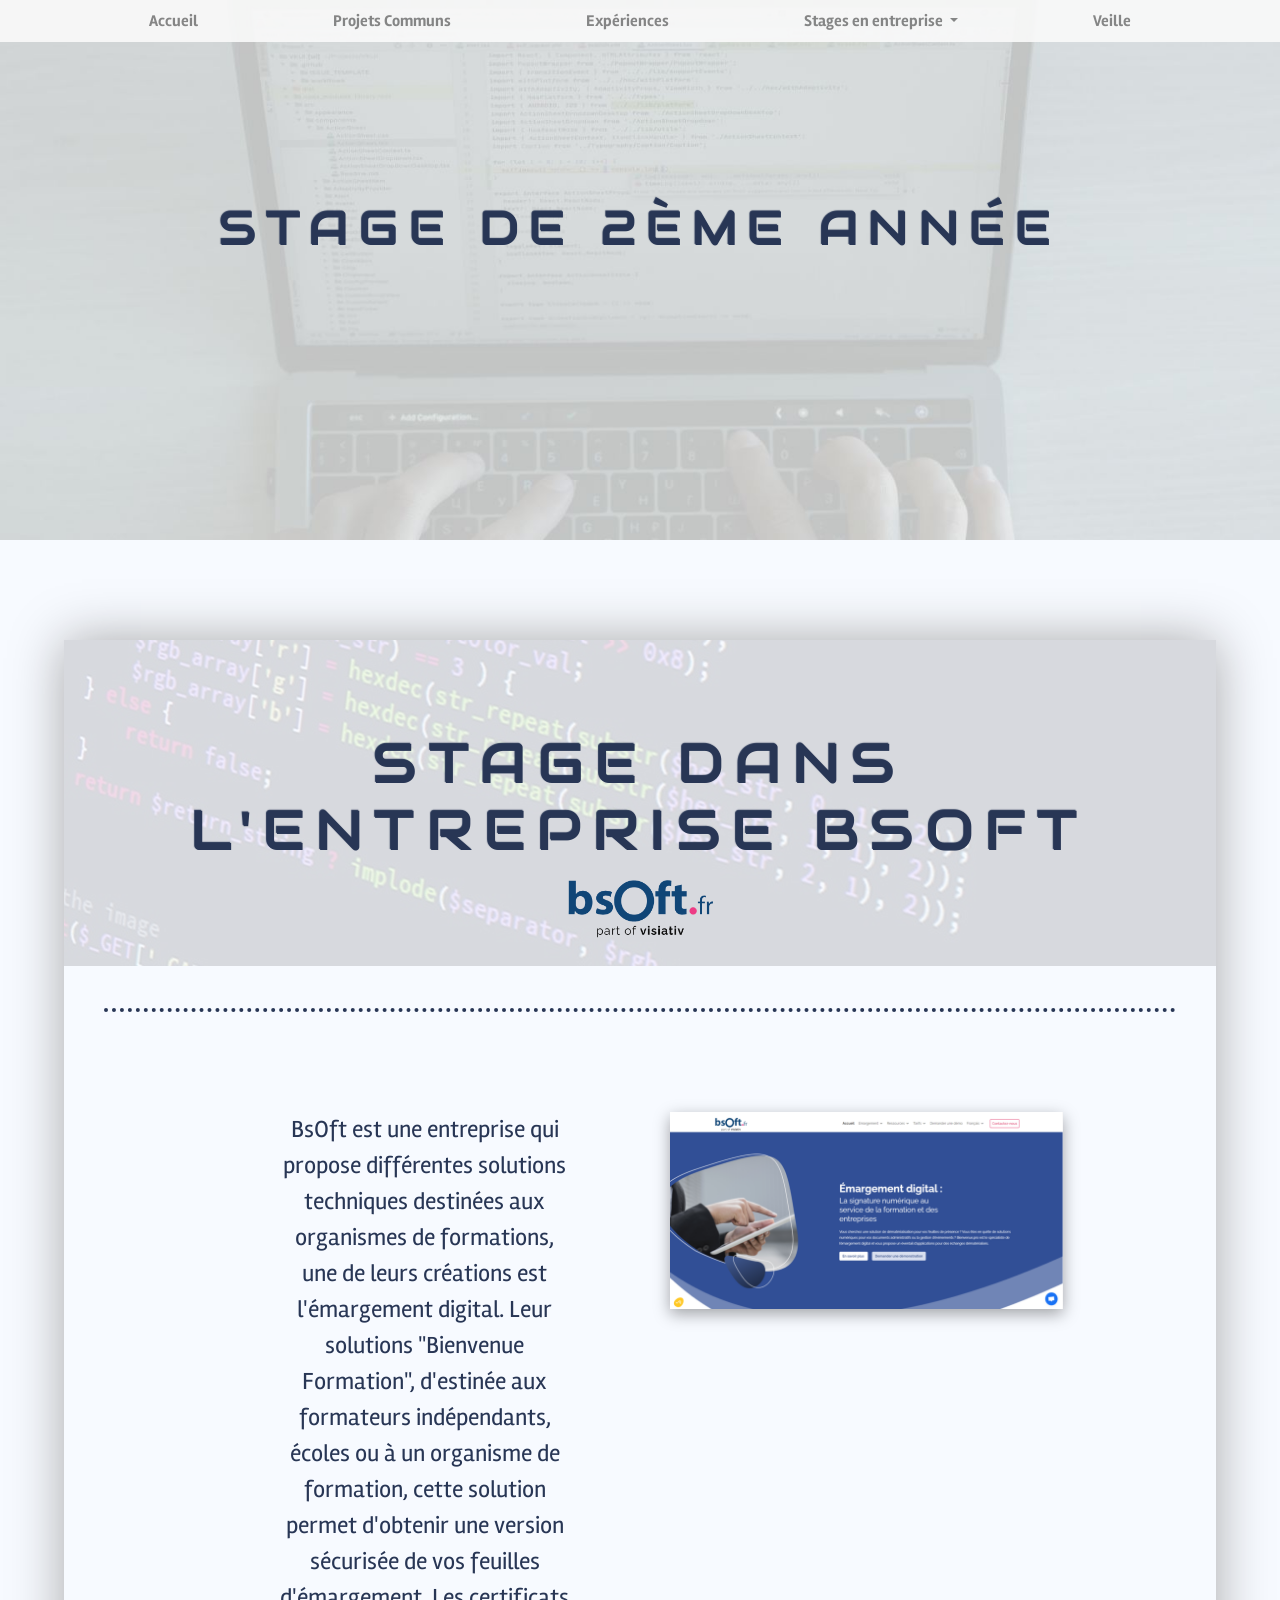
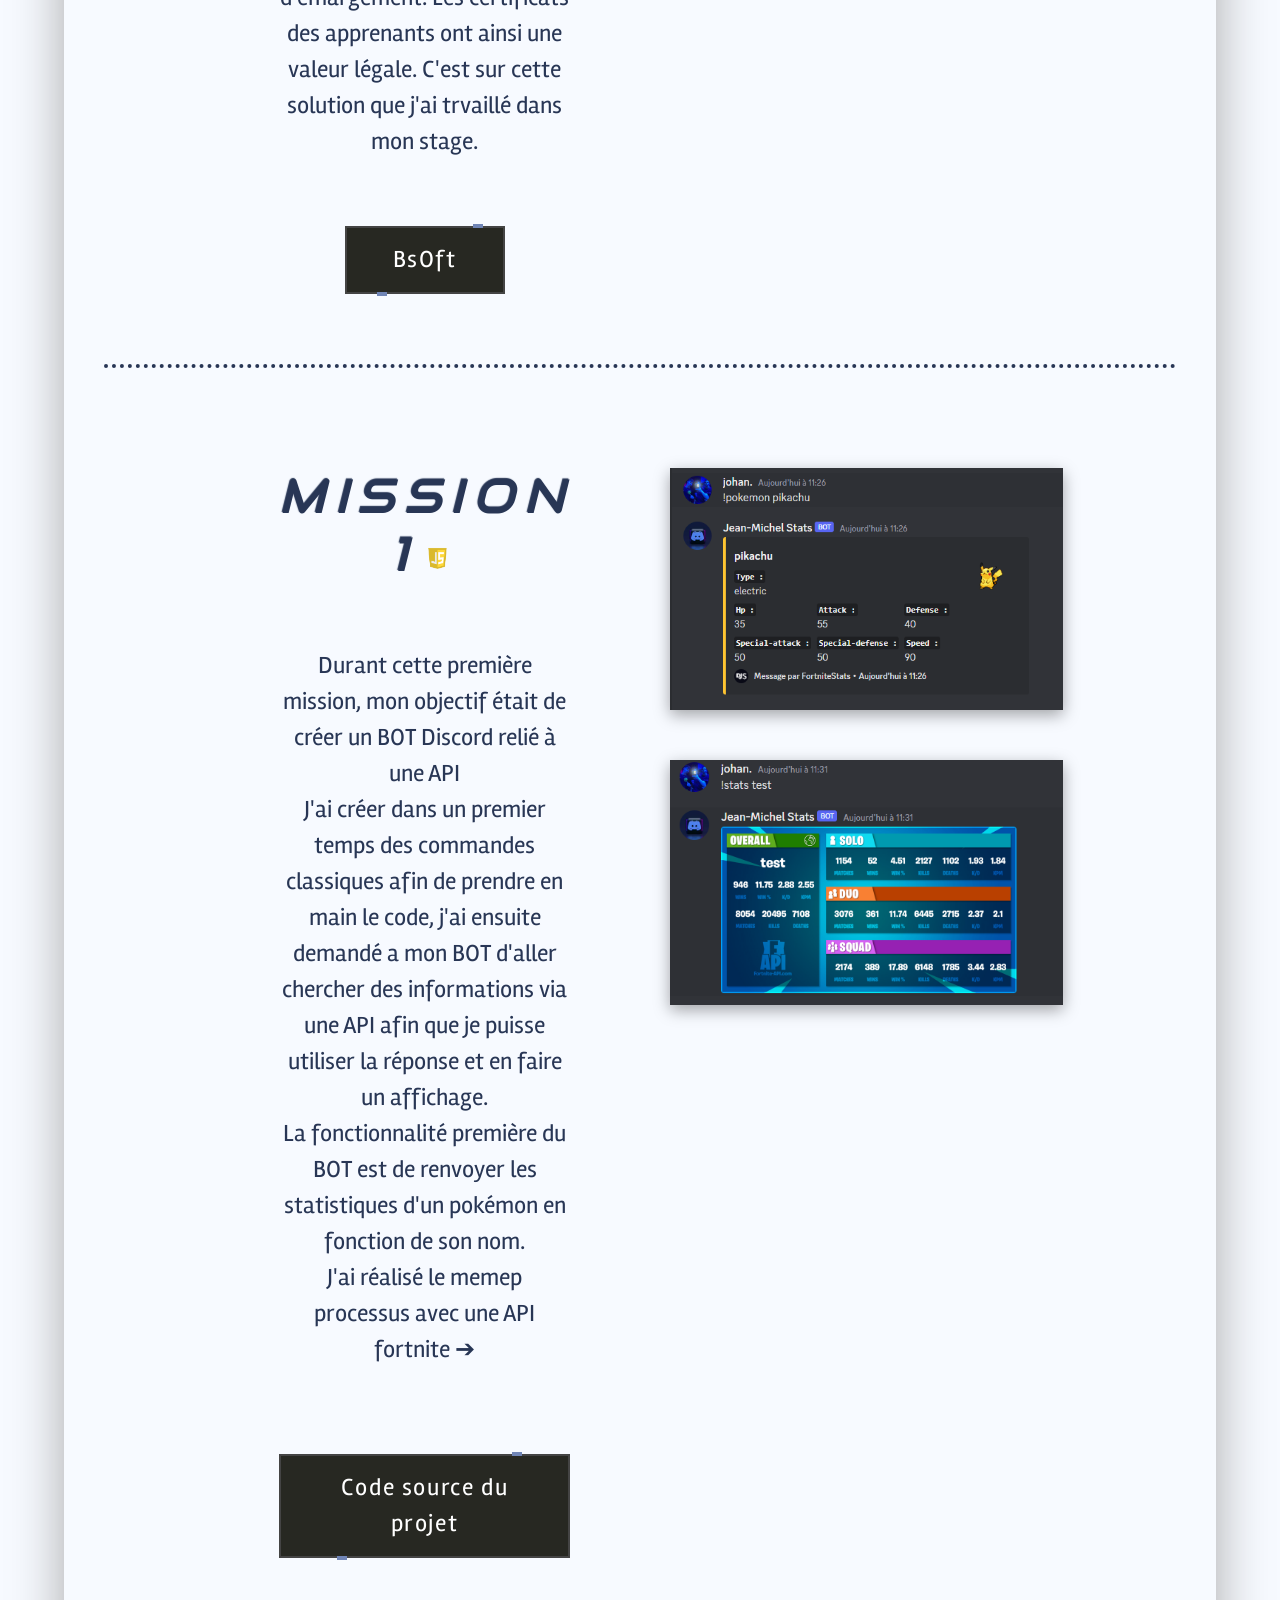
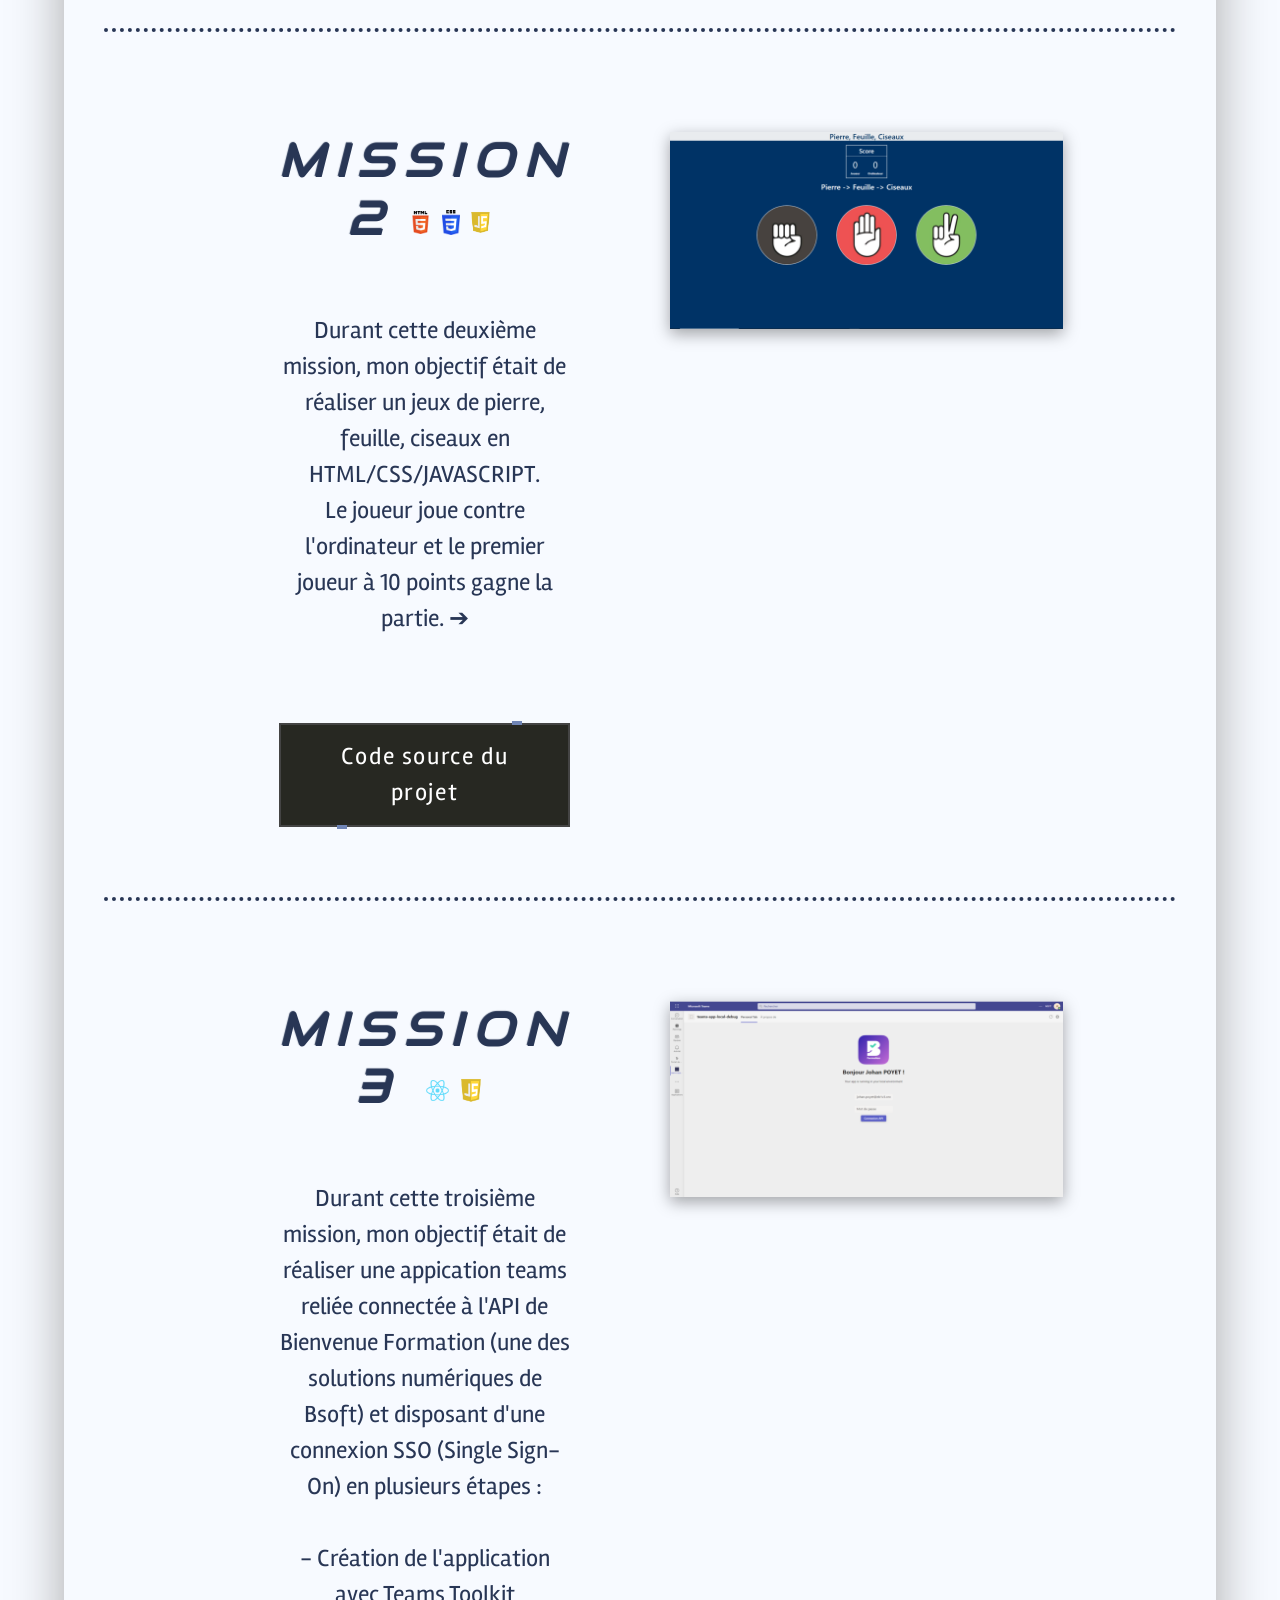
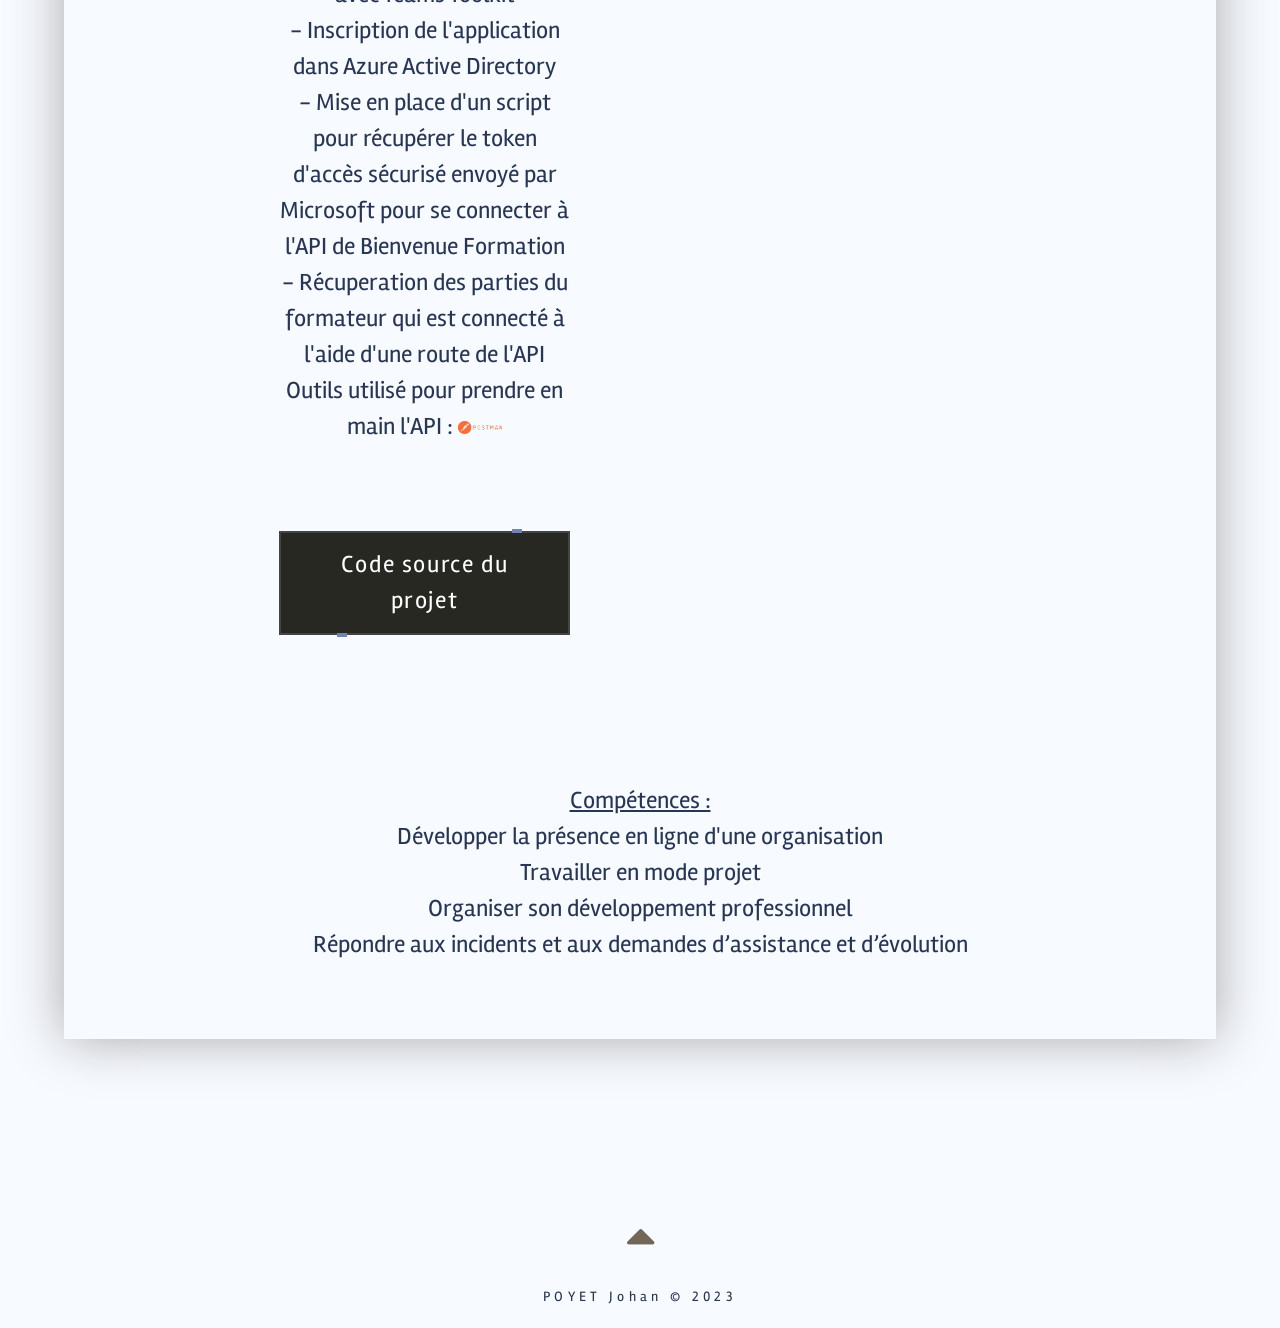
==== commit 59655499: "Add files via upload" ====
--- a/2eme_annee.html
+++ b/2eme_annee.html
@@ -149,16 +149,23 @@
                     <button target="_blank" class="btn-stage" style="--clr:#7085B6; margin-top: 50px;"><span>Code source
                             du projet</span><i></i></button></a>
             </div>
+
             <div class="col-md-6" style=" padding: 0 0 0 30px; width: 50%;">
 
                 <a href="./media/app-grand.png" target="_blank"> <img
                         style="box-shadow: rgba(0, 0, 0, 0.35) 0px 5px 15px; " src="./media/app-petit.png" alt=""></a>
             </div>
+
         </div>
         </div>
         </div>
         </div>
         </div>
+        <br><br>
+        <p class="txt-portfolio" style="text-align: center;"><U>Compétences :</U> <br>Développer la présence en
+            ligne d'une
+            organisation<br>Travailler en mode projet<br>Organiser son développement professionnel<br>Répondre aux
+            incidents et aux demandes d’assistance et d’évolution</p>
     </section>
 
     <footer>
--- a/style.css
+++ b/style.css
@@ -45,7 +45,7 @@
 header {
   text-align: center;
   height: 100vh;
-  background: url(media/Sans\ titre.jpg) no-repeat fixed 50% 50%;
+  background: url(./media/Sans\ titre.jpg) no-repeat fixed 50% 50%;
   background-size: cover;
 }
 
@@ -107,15 +107,37 @@
 
 .btn-cv a {
   padding: 20px 80px;
-  border: 1px solid #b3aca7;
+  border: 1px solid #283655;
   width: 300px;
+  border-radius: 0px;
 }
 
 .btn-cv:hover a {
-  background: #b3aca7;
+  background: #283655;
   color: #e2dedb;
-  transition: all 0.3s ease-in-out;
+  transition: all 0.6s ease-in-out;
   text-decoration: none;
+  border-radius: 20px;
+}
+
+.btn-hobbies {
+  margin-top: 45px;
+  text-align: center;
+
+}
+
+.btn-hobbies a {
+  padding: 20px 80px;
+  border: 1px solid #283655;
+  width: 300px;
+}
+
+.btn-hobbies:hover a {
+  background: #283655;
+  color: #e2dedb;
+  transition: all 0.6s ease-in-out;
+  text-decoration: none;
+  border-radius: 20px;
 }
 
 /* ***************************************languages************************************* */
@@ -460,6 +482,14 @@
 } */
 .wrap {
   padding: 10px 20px 300px 0px;
+  height: 100%;
+  display: flex;
+  align-items: center;
+  justify-content: center;
+}
+
+.wrap1 {
+  padding: 0px;
   height: 100%;
   display: flex;
   align-items: center;
@@ -780,7 +810,7 @@
   margin: 100px 5% 0 5%;
   padding: 40px 40px 60px 40px;
   box-shadow: 0px 0px 50px #a8a8a9;
-  background: url(media/Image.png) no-repeat fixed 50% 50%;
+  background: url(./media/Image.png) no-repeat fixed 50% 50%;
 
 }
 
@@ -858,7 +888,7 @@
   top: -2px;
   border: 2px solid var(--clr);
   background: #272822;
-  transition: 0.2s;
+  transition: 0.3s;
 }
 
 button:hover i::before {
@@ -876,7 +906,7 @@
   bottom: -2px;
   border: 2px solid var(--clr);
   background: #272822;
-  transition: 0.2s;
+  transition: 0.3s;
 }
 
 button:hover i::after {
@@ -915,7 +945,7 @@
 
 /* *******************************************************************************VEILLE************************************************************************************ */
 #veille {
-  background: url(media/veille.png) no-repeat fixed 50% 50%;
+  background: url(./media/veille.png) no-repeat fixed 50% 50%;
   margin: 100px 5% 0 5%;
   padding: 40px 10px 60px 40px;
   box-shadow: 0px 0px 50px #a8a8a9;
